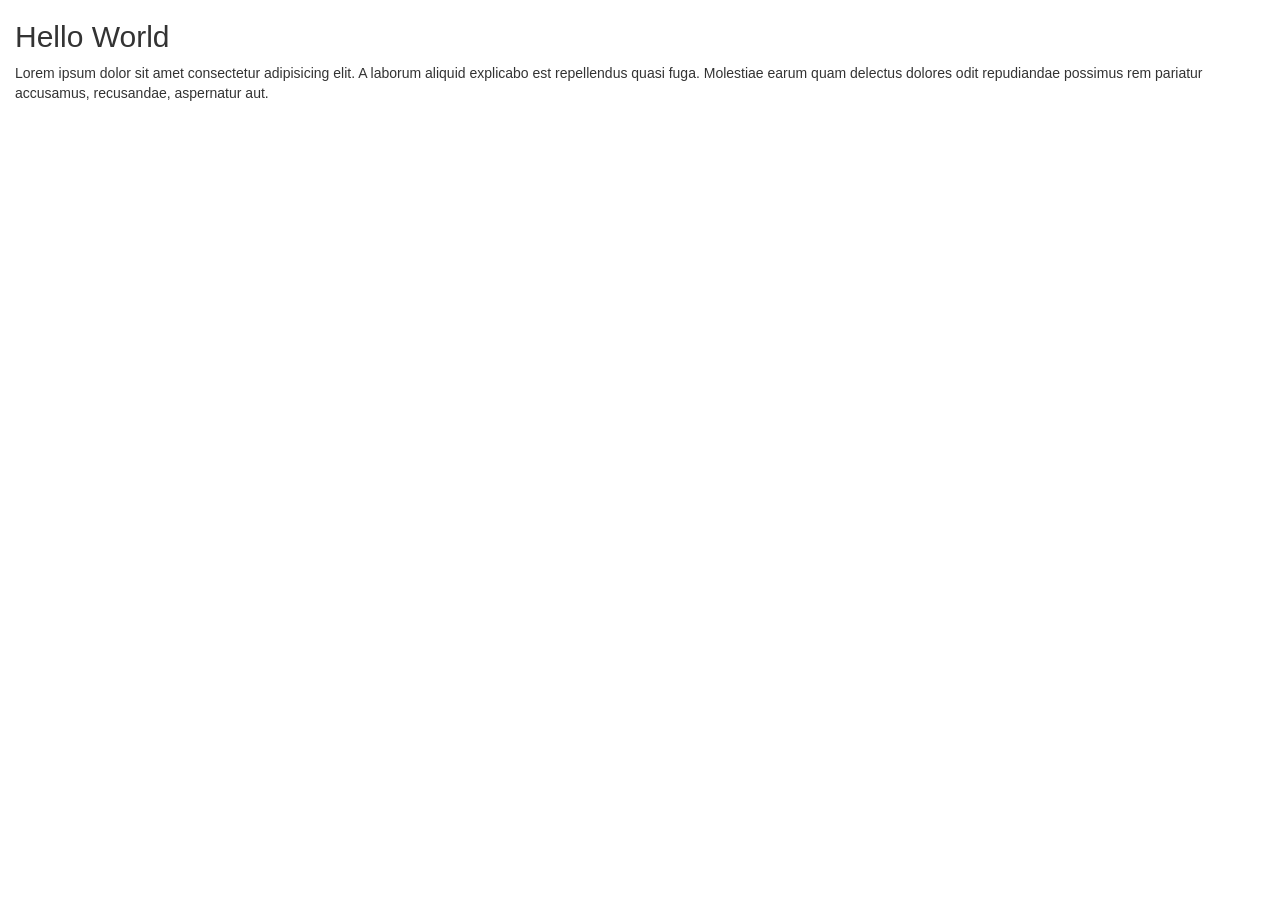
==== Crash Course Bootstrap/index.html @ a7ebc4e3 "creating container with bootstrap" ====
<!DOCTYPE html>
<html lang="en">

<head>
    <meta charset="UTF-8">
    <meta name="viewport" content="width=device-width, initial-scale=1.0">
    <title>My Page Title</title>
    <link rel="stylesheet" href="styles.css">
    <!-- Latest compiled and minified CSS -->
    <link rel="stylesheet" href="https://cdn.jsdelivr.net/npm/bootstrap@3.4.1/dist/css/bootstrap.min.css"
        integrity="sha384-HSMxcRTRxnN+Bdg0JdbxYKrThecOKuH5zCYotlSAcp1+c8xmyTe9GYg1l9a69psu" crossorigin="anonymous">
    <script src="https://code.jquery.com/jquery-3.7.1.min.js"
        integrity="sha256-/JqT3SQfawRcv/BIHPThkBvs0OEvtFFmqPF/lYI/Cxo=" crossorigin="anonymous"></script>
    <!-- Latest compiled and minified JavaScript -->
    <script src="https://cdn.jsdelivr.net/npm/bootstrap@3.4.1/dist/js/bootstrap.min.js"
        integrity="sha384-aJ21OjlMXNL5UyIl/XNwTMqvzeRMZH2w8c5cRVpzpU8Y5bApTppSuUkhZXN0VxHd" crossorigin="anonymous">
    </script>

</head>

<body>
    <!-- Your HTML content goes here -->
    <div class="container-fluid">
        <h2>Hello World</h2>
        <p>Lorem ipsum dolor sit amet consectetur adipisicing elit. A laborum aliquid explicabo est repellendus quasi fuga. Molestiae earum quam delectus dolores odit repudiandae possimus rem pariatur accusamus, recusandae, aspernatur aut.</p>
    </div>
    <script src="script.js"></script>
</body>

</html>
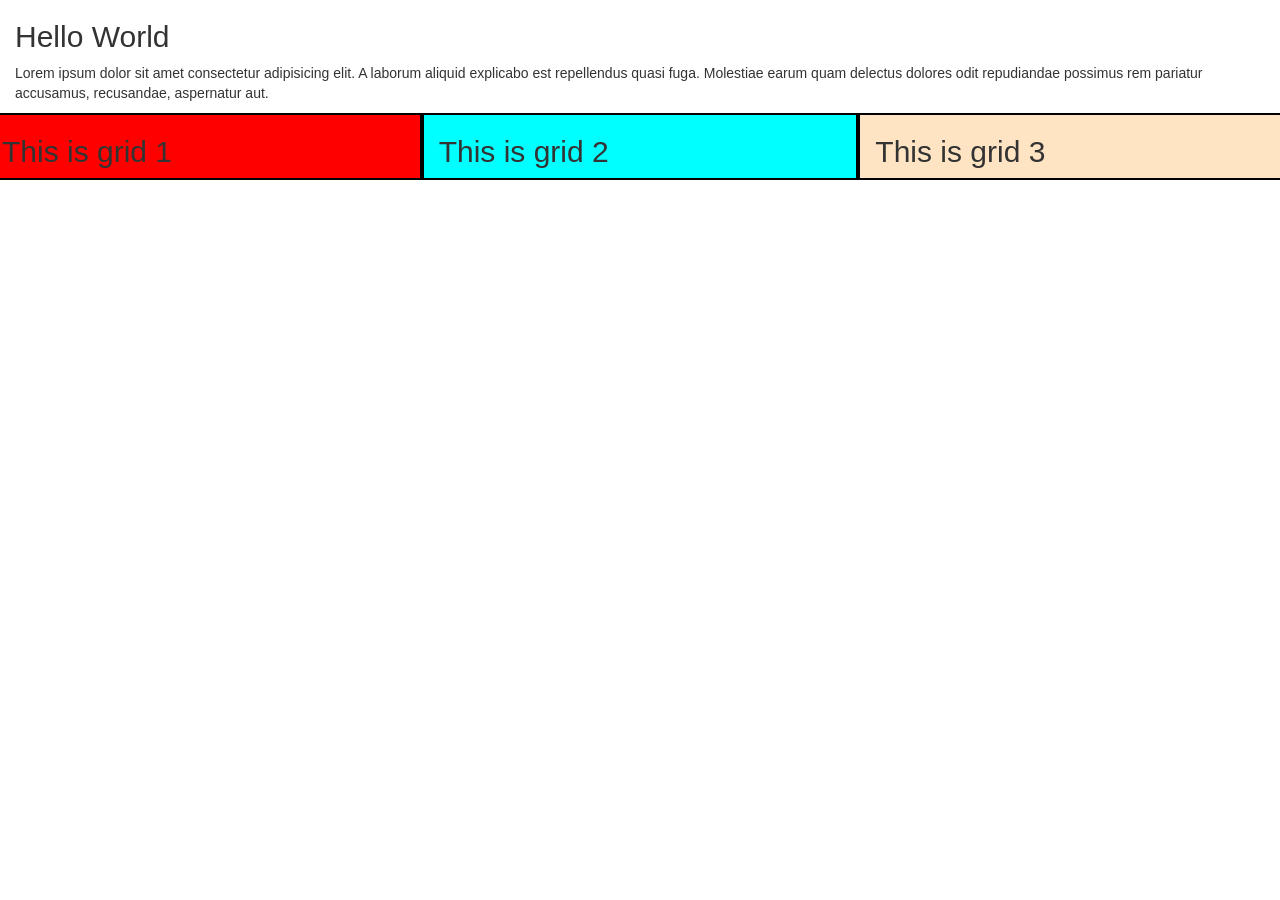
==== commit cea8303f: "grids" ====
--- a/Crash Course Bootstrap/index.html
+++ b/Crash Course Bootstrap/index.html
@@ -24,6 +24,26 @@
         <h2>Hello World</h2>
         <p>Lorem ipsum dolor sit amet consectetur adipisicing elit. A laborum aliquid explicabo est repellendus quasi fuga. Molestiae earum quam delectus dolores odit repudiandae possimus rem pariatur accusamus, recusandae, aspernatur aut.</p>
     </div>
+
+    <!-- 
+    xs = mobile
+    sm = tablets
+    md = desktops
+    lg = larger desktops 
+    -->
+
+    <div class="row">
+        <div class="col-md-4 content-1">
+            <h2>This is grid 1</h2>
+        </div>
+        <div class="col-md-4 content-2">
+            <h2>This is grid 2</h2>
+        </div>
+        <div class="col-md-4 content-3">
+            <h2>This is grid 3</h2>
+        </div>
+    </div>
+
     <script src="script.js"></script>
 </body>
 
--- a/Crash Course Bootstrap/styles.css
+++ b/Crash Course Bootstrap/styles.css
@@ -0,0 +1,15 @@
+.content-1 {
+    background-color: red;
+}
+
+.content-2 {
+    background-color: aqua;
+}
+
+.content-3 {
+    background-color: bisque;
+}
+
+.content-1, .content-2, .content-3 {
+    border: 2px solid black;
+}
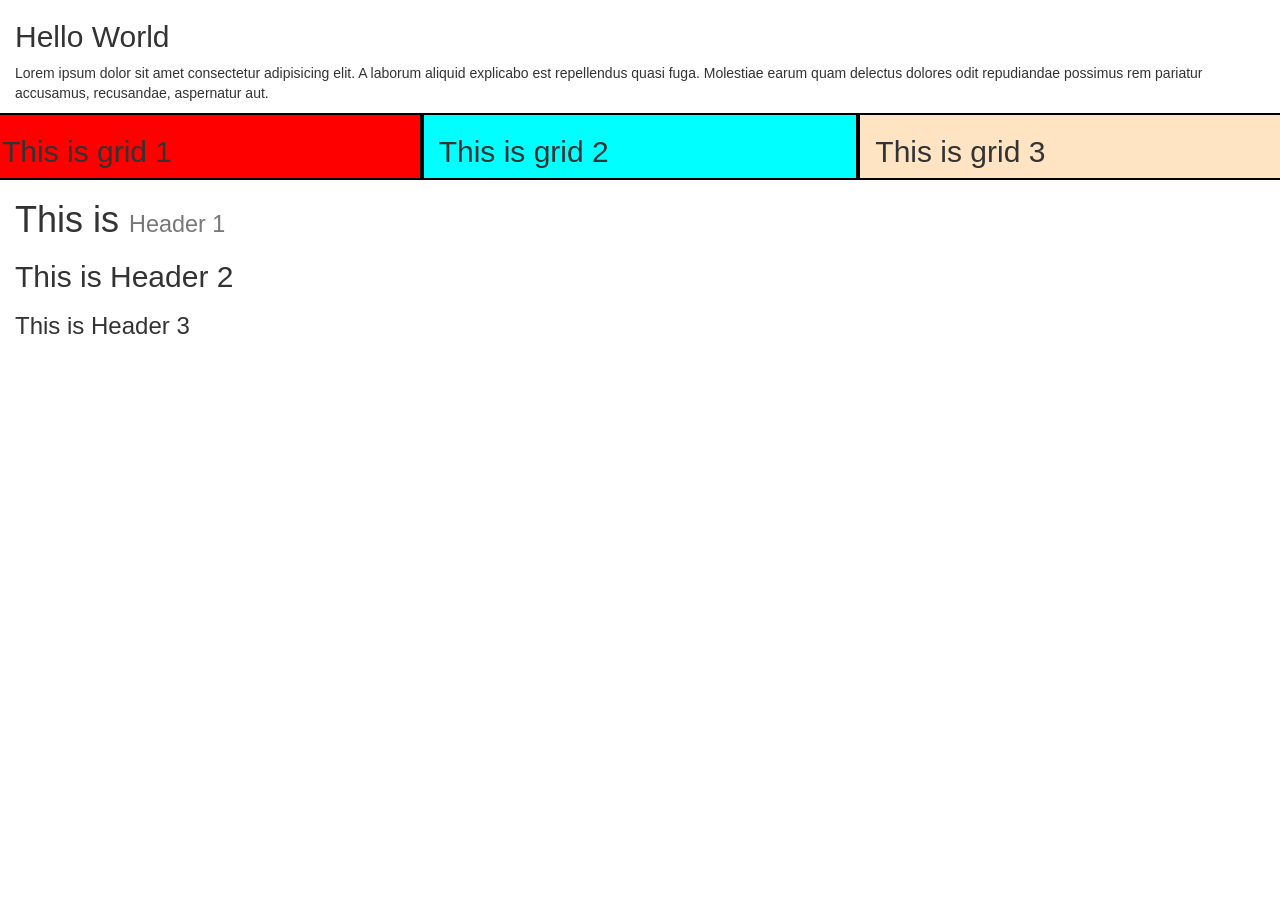
==== commit 5948fe0a: "Headers styles" ====
--- a/Crash Course Bootstrap/index.html
+++ b/Crash Course Bootstrap/index.html
@@ -44,6 +44,14 @@
         </div>
     </div>
 
+    <!-- Adding Headers in Bootstrap -->
+    <div class="container-fluid">
+        <h1>This is <small>Header 1</small></h1>
+        <h2>This is Header 2</h2>
+        <h3>This is Header 3</h3>
+    </div>
+
+
     <script src="script.js"></script>
 </body>
 
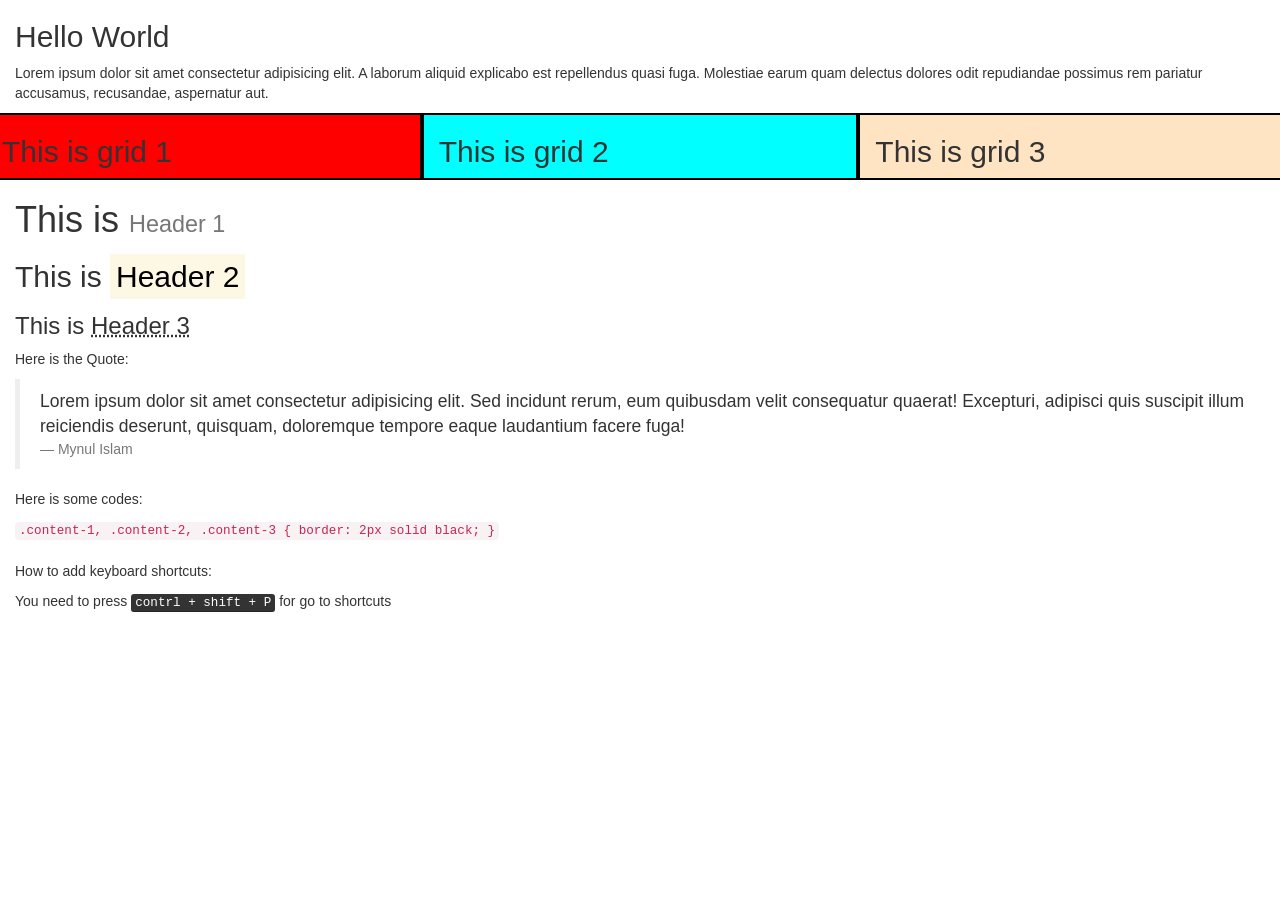
==== commit df3eaf63: "Blockquote, Code tags and Keyboard shortcuts" ====
--- a/Crash Course Bootstrap/index.html
+++ b/Crash Course Bootstrap/index.html
@@ -47,8 +47,18 @@
     <!-- Adding Headers in Bootstrap -->
     <div class="container-fluid">
         <h1>This is <small>Header 1</small></h1>
-        <h2>This is Header 2</h2>
-        <h3>This is Header 3</h3>
+        <h2>This is <mark>Header 2</mark> </h2>
+        <h3>This is <abbr title="This means header 3">Header 3</abbr> </h3>
+        <p>Here is the Quote: <blockquote>Lorem ipsum dolor sit amet consectetur adipisicing elit. Sed incidunt rerum, eum quibusdam velit consequatur quaerat! Excepturi, adipisci quis suscipit illum reiciendis deserunt, quisquam, doloremque tempore eaque laudantium facere fuga! <footer>Mynul Islam</footer></blockquote></p>
+
+        <p>Here is some codes:</p>
+        <code>
+            .content-1, .content-2, .content-3 {
+            border: 2px solid black;
+        }</code> <br><br>
+
+        <p>How to add keyboard shortcuts:</p>
+        <p>You need to press <kbd>contrl + shift + P</kbd> for go to shortcuts</p>
     </div>
 
 
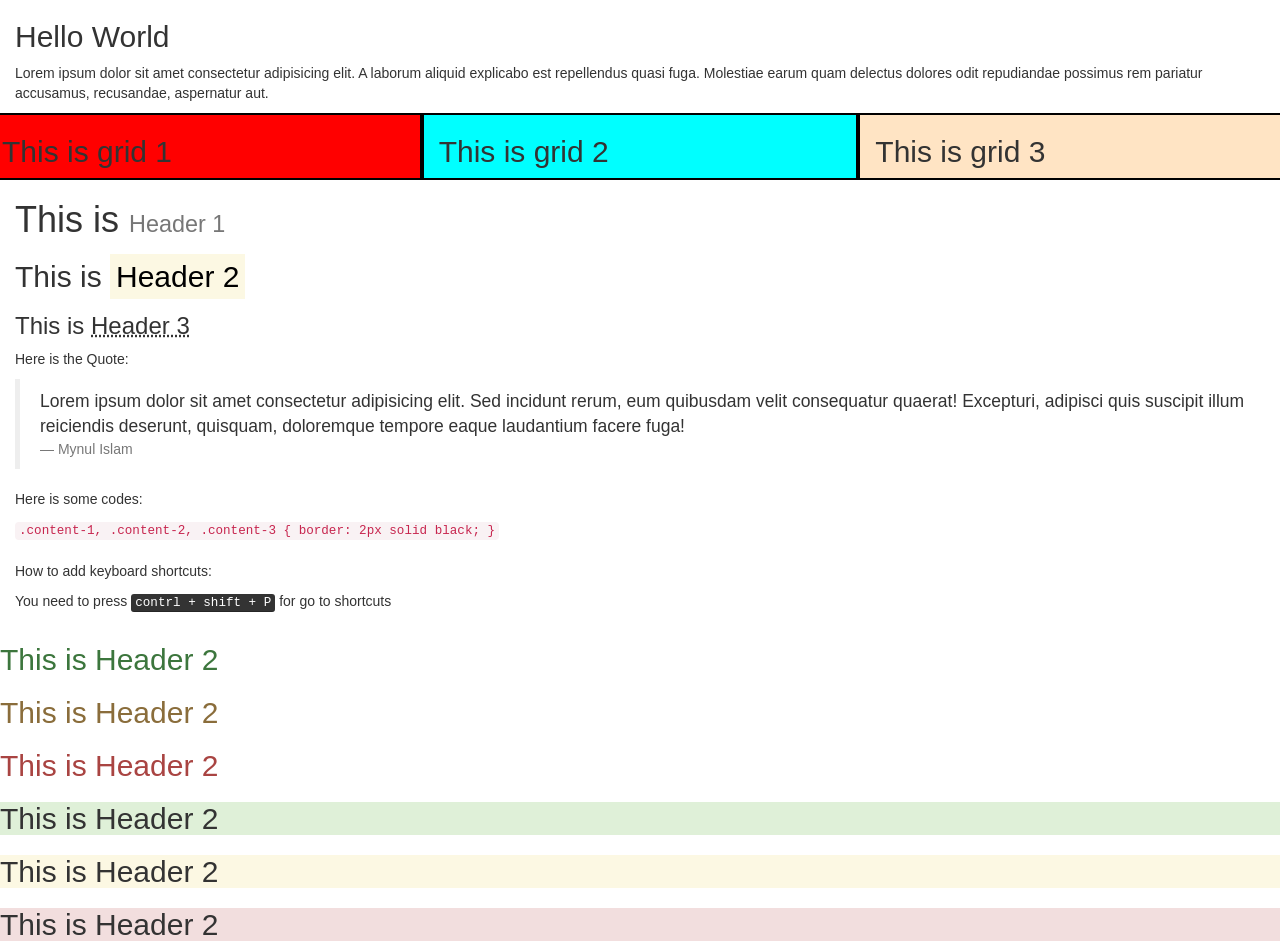
==== commit ca7a1baa: "Text styles" ====
--- a/Crash Course Bootstrap/index.html
+++ b/Crash Course Bootstrap/index.html
@@ -61,6 +61,13 @@
         <p>You need to press <kbd>contrl + shift + P</kbd> for go to shortcuts</p>
     </div>
 
+    <h2 class="text-success">This is Header 2</h2>
+    <h2 class="text-warning">This is Header 2</h2>
+    <h2 class="text-danger">This is Header 2</h2>
+    
+    <h2 class="bg-success">This is Header 2</h2>
+    <h2 class="bg-warning">This is Header 2</h2>
+    <h2 class="bg-danger">This is Header 2</h2>
 
     <script src="script.js"></script>
 </body>
